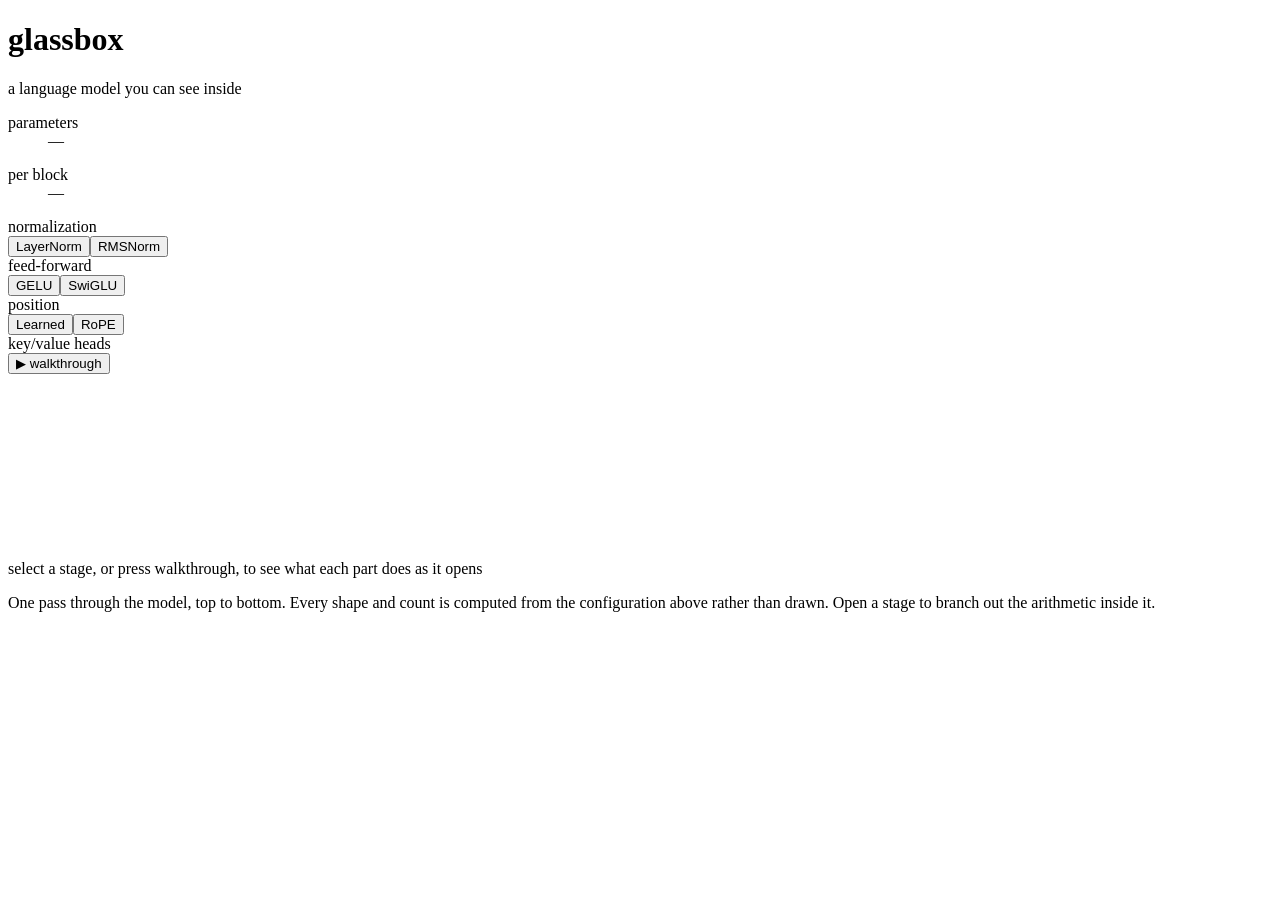
==== glassbox/viz/static/index.html @ cc8e6e57 "feature: visualizer page structure" ====
<!doctype html>
<html lang="en">
<head>
<meta charset="utf-8">
<meta name="viewport" content="width=device-width, initial-scale=1">
<title>glassbox</title>
<link rel="preconnect" href="https://fonts.googleapis.com">
<link rel="preconnect" href="https://fonts.gstatic.com" crossorigin>
<link href="https://fonts.googleapis.com/css2?family=Julius+Sans+One&family=IBM+Plex+Mono:wght@400;450;500;600&display=swap" rel="stylesheet">
<link rel="stylesheet" href="/static/app.css">
</head>
<body>

<header class="mast">
  <div>
    <h1><span>glassbox</span></h1>
    <p class="sub" id="subtitle">a language model you can see inside</p>
  </div>
  <div class="mast-right">
    <dl class="stat"><dt>parameters</dt><dd id="stat-params">—</dd></dl>
    <dl class="stat"><dt>per block</dt><dd id="stat-layer">—</dd></dl>
  </div>
</header>

<div class="bar">
  <div class="control" data-field="norm">
    <span class="control-name">normalization</span>
    <div class="seg"><button data-value="layernorm">LayerNorm</button><button data-value="rmsnorm">RMSNorm</button></div>
  </div>
  <div class="control" data-field="activation">
    <span class="control-name">feed-forward</span>
    <div class="seg"><button data-value="gelu">GELU</button><button data-value="swiglu">SwiGLU</button></div>
  </div>
  <div class="control" data-field="pos_encoding">
    <span class="control-name">position</span>
    <div class="seg"><button data-value="learned">Learned</button><button data-value="rope">RoPE</button></div>
  </div>
  <div class="control" data-field="n_kv_heads">
    <span class="control-name">key/value heads</span>
    <div class="seg" id="kv-seg"></div>
  </div>
  <div class="bar-spacer"></div>
  <button id="play" class="play">▶ walkthrough</button>
  <div class="breakdown" id="breakdown"></div>
</div>

<p class="note" id="preset-note"></p>

<main>
  <svg class="signal" id="signal" aria-hidden="true"><path/></svg>
  <aside class="detail" id="detail">
    <div class="detail-empty">
      <p class="detail-hint">select a stage, or press walkthrough, to see what
        each part does as it opens</p>
    </div>
  </aside>

  <div class="canvas">
    <p class="lede">One pass through the model, top to bottom. Every shape and
      count is computed from the configuration above rather than drawn. Open a
      stage to branch out the arithmetic inside it.</p>
    <div class="flow" id="diagram" aria-live="polite"></div>
  </div>
</main>

<script src="/static/app.js"></script>
</body>
</html>
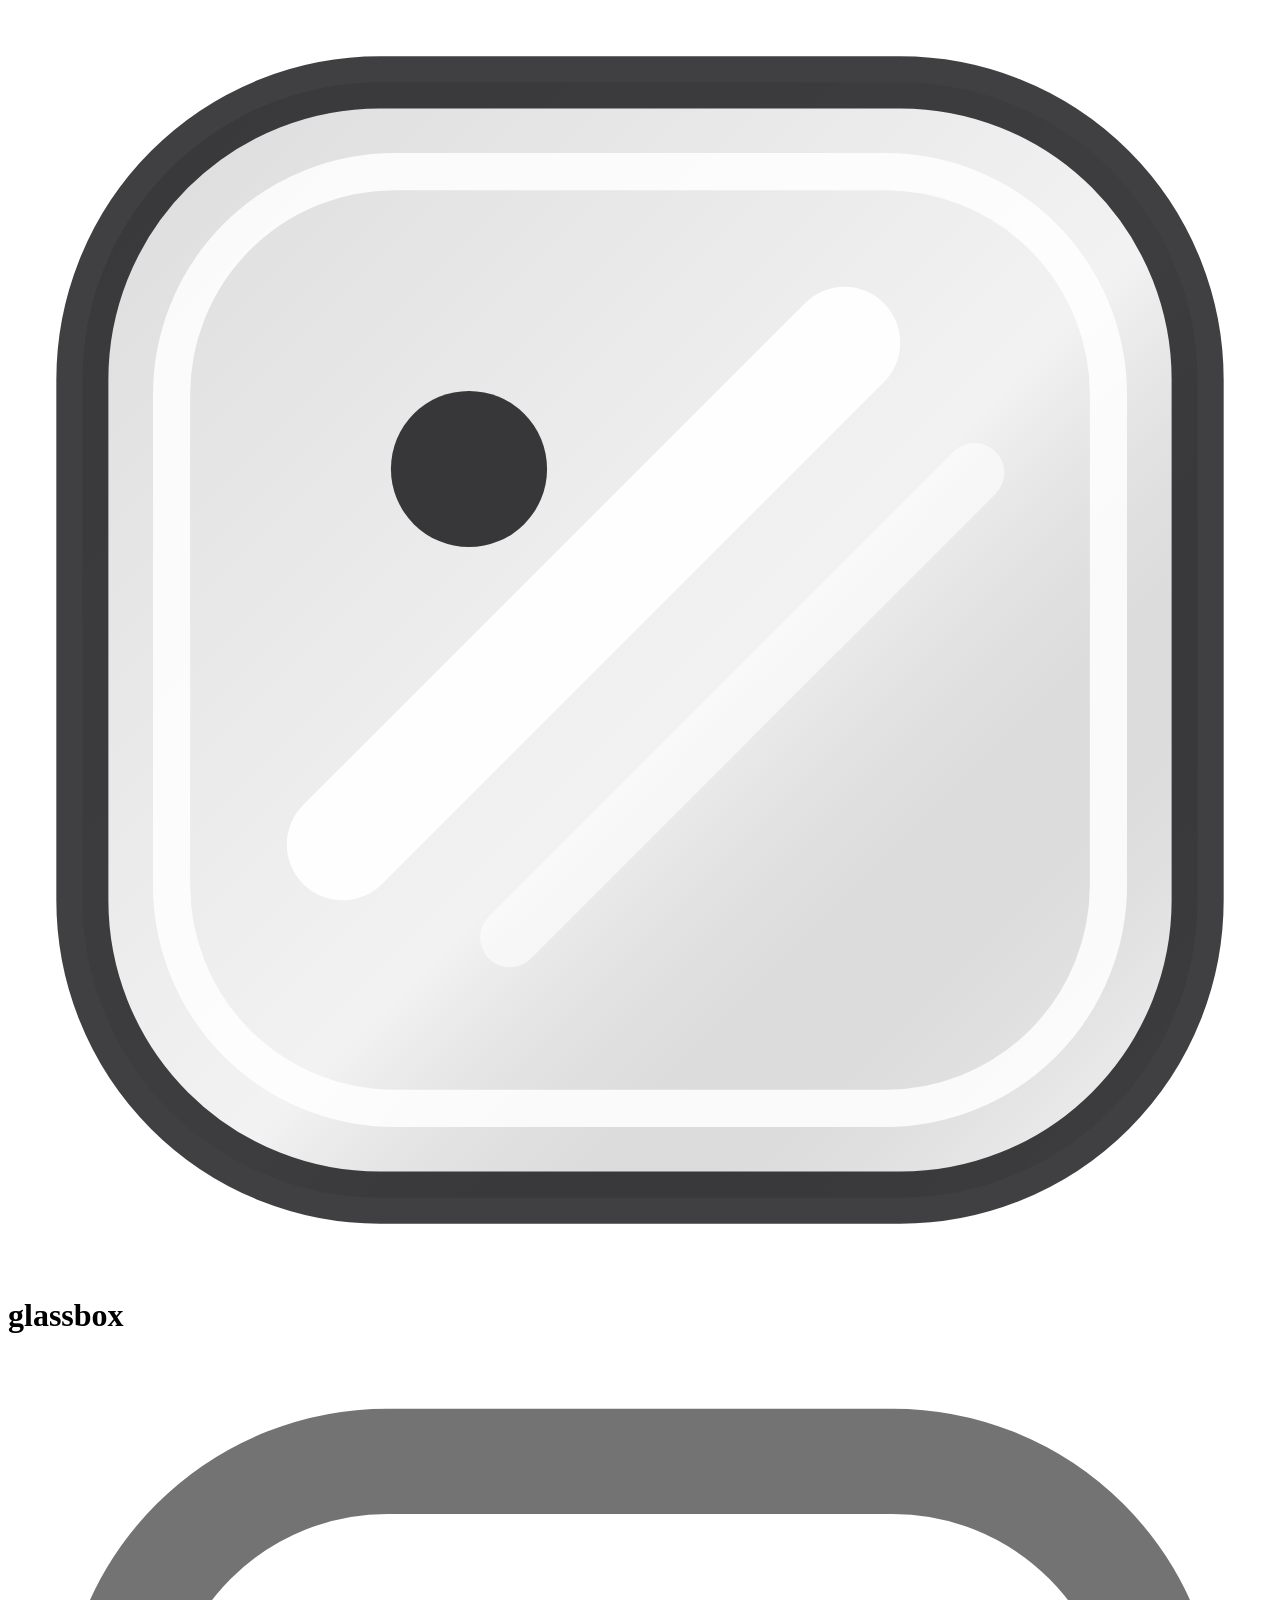
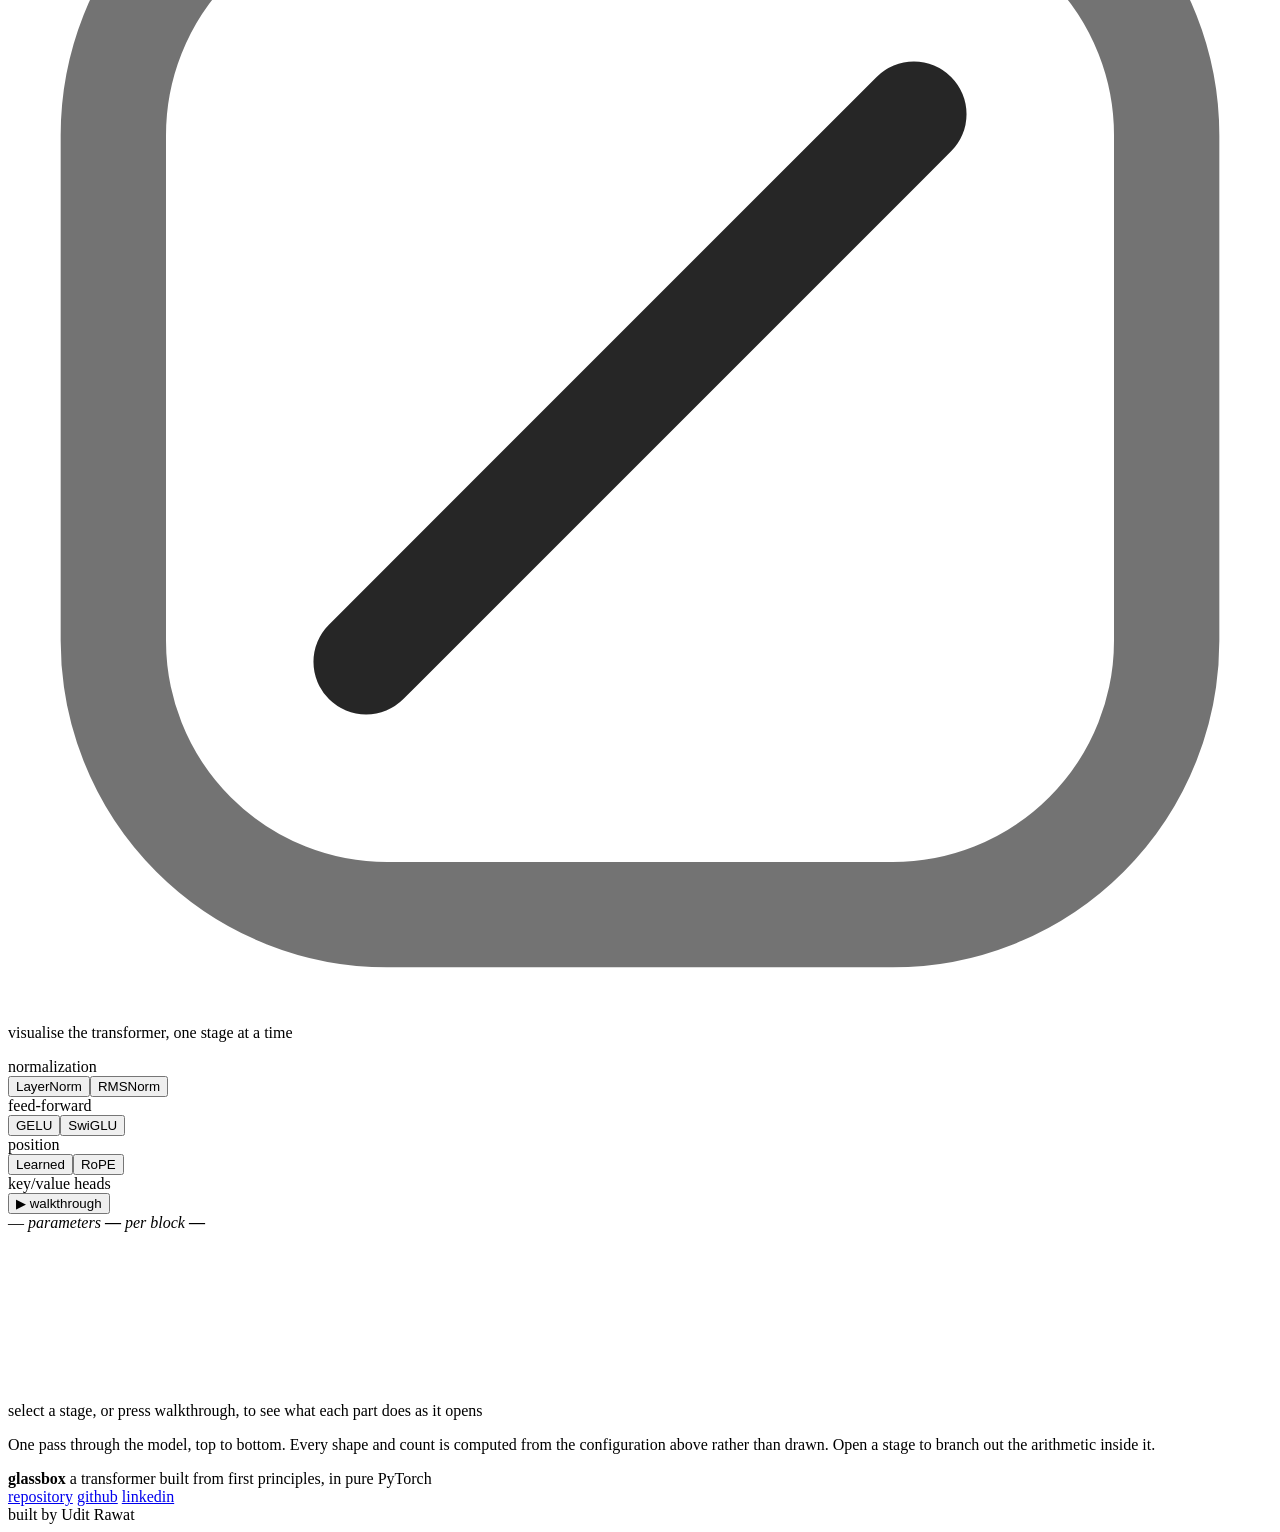
==== commit d6b3dea6: "feature: centred wordmark with a glass glyph, tagline and footer" ====
--- a/glassbox/viz/static/index.html
+++ b/glassbox/viz/static/index.html
@@ -12,39 +12,69 @@
 <body>
 
 <header class="mast">
-  <div>
+  <div class="wordmark">
+    <svg class="glyph" viewBox="0 0 34 34" aria-hidden="true">
+      <defs>
+        <linearGradient id="pane" x1="0" y1="0" x2="1" y2="1">
+          <stop offset="0" stop-color="#000" stop-opacity=".14"/>
+          <stop offset=".55" stop-color="#000" stop-opacity=".05"/>
+          <stop offset="1" stop-color="#fff" stop-opacity=".5"/>
+        </linearGradient>
+      </defs>
+      <rect x="2" y="2" width="30" height="30" rx="8" fill="url(#pane)"
+            stroke="#111114" stroke-opacity=".8" stroke-width="1.4"/>
+      <rect x="4.4" y="4.4" width="25.2" height="25.2" rx="6" fill="none"
+            stroke="#fff" stroke-opacity=".85"/>
+      <path d="M9 22.5 L22.5 9" stroke="#fff" stroke-opacity=".95"
+            stroke-width="3" stroke-linecap="round"/>
+      <path d="M13.5 25 L26 12.5" stroke="#fff" stroke-opacity=".6"
+            stroke-width="1.6" stroke-linecap="round"/>
+      <circle cx="12.4" cy="12.4" r="2.1" fill="#111114" fill-opacity=".82"/>
+    </svg>
     <h1><span>glassbox</span></h1>
-    <p class="sub" id="subtitle">a language model you can see inside</p>
   </div>
-  <div class="mast-right">
-    <dl class="stat"><dt>parameters</dt><dd id="stat-params">—</dd></dl>
-    <dl class="stat"><dt>per block</dt><dd id="stat-layer">—</dd></dl>
-  </div>
+  <p class="tagline">
+    <svg class="tag-glyph" viewBox="0 0 12 12" aria-hidden="true">
+      <rect x="1" y="1" width="10" height="10" rx="2.6" fill="none"
+            stroke="currentColor" stroke-opacity=".55"/>
+      <path d="M3.4 8.6 L8.6 3.4" stroke="currentColor" stroke-opacity=".85"
+            stroke-linecap="round"/>
+    </svg>
+    visualise the transformer, one stage at a time
+  </p>
 </header>
 
 <div class="bar">
-  <div class="control" data-field="norm">
-    <span class="control-name">normalization</span>
-    <div class="seg"><button data-value="layernorm">LayerNorm</button><button data-value="rmsnorm">RMSNorm</button></div>
+  <div class="bar-row">
+    <div class="control" data-field="norm">
+      <span class="control-name">normalization</span>
+      <div class="seg"><button data-value="layernorm">LayerNorm</button><button data-value="rmsnorm">RMSNorm</button></div>
+    </div>
+    <div class="control" data-field="activation">
+      <span class="control-name">feed-forward</span>
+      <div class="seg"><button data-value="gelu">GELU</button><button data-value="swiglu">SwiGLU</button></div>
+    </div>
+    <div class="control" data-field="pos_encoding">
+      <span class="control-name">position</span>
+      <div class="seg"><button data-value="learned">Learned</button><button data-value="rope">RoPE</button></div>
+    </div>
+    <div class="control" data-field="n_kv_heads">
+      <span class="control-name">key/value heads</span>
+      <div class="seg" id="kv-seg"></div>
+    </div>
+    <div class="bar-spacer"></div>
+    <button id="play" class="play">▶ walkthrough</button>
   </div>
-  <div class="control" data-field="activation">
-    <span class="control-name">feed-forward</span>
-    <div class="seg"><button data-value="gelu">GELU</button><button data-value="swiglu">SwiGLU</button></div>
+
+  <div class="bar-row bar-facts">
+    <span class="fact" id="model-name">—</span>
+    <span class="fact"><em>parameters</em> <b id="stat-params">—</b></span>
+    <span class="fact"><em>per block</em> <b id="stat-layer">—</b></span>
+    <div class="breakdown" id="breakdown"></div>
+    <div class="bar-spacer"></div>
+    <span class="fact note" id="preset-note"></span>
   </div>
-  <div class="control" data-field="pos_encoding">
-    <span class="control-name">position</span>
-    <div class="seg"><button data-value="learned">Learned</button><button data-value="rope">RoPE</button></div>
-  </div>
-  <div class="control" data-field="n_kv_heads">
-    <span class="control-name">key/value heads</span>
-    <div class="seg" id="kv-seg"></div>
-  </div>
-  <div class="bar-spacer"></div>
-  <button id="play" class="play">▶ walkthrough</button>
-  <div class="breakdown" id="breakdown"></div>
 </div>
-
-<p class="note" id="preset-note"></p>
 
 <main>
   <svg class="signal" id="signal" aria-hidden="true"><path/></svg>
@@ -63,6 +93,19 @@
   </div>
 </main>
 
+<footer class="foot">
+  <div>
+    <strong>glassbox</strong>
+    <span>a transformer built from first principles, in pure PyTorch</span>
+  </div>
+  <nav>
+    <a href="https://github.com/udit-rawat/glassbox">repository</a>
+    <a href="https://github.com/udit-rawat">github</a>
+    <a href="https://www.linkedin.com/in/udit-rawat" data-needs-url="linkedin">linkedin</a>
+  </nav>
+  <span class="by">built by Udit Rawat</span>
+</footer>
+
 <script src="/static/app.js"></script>
 </body>
 </html>
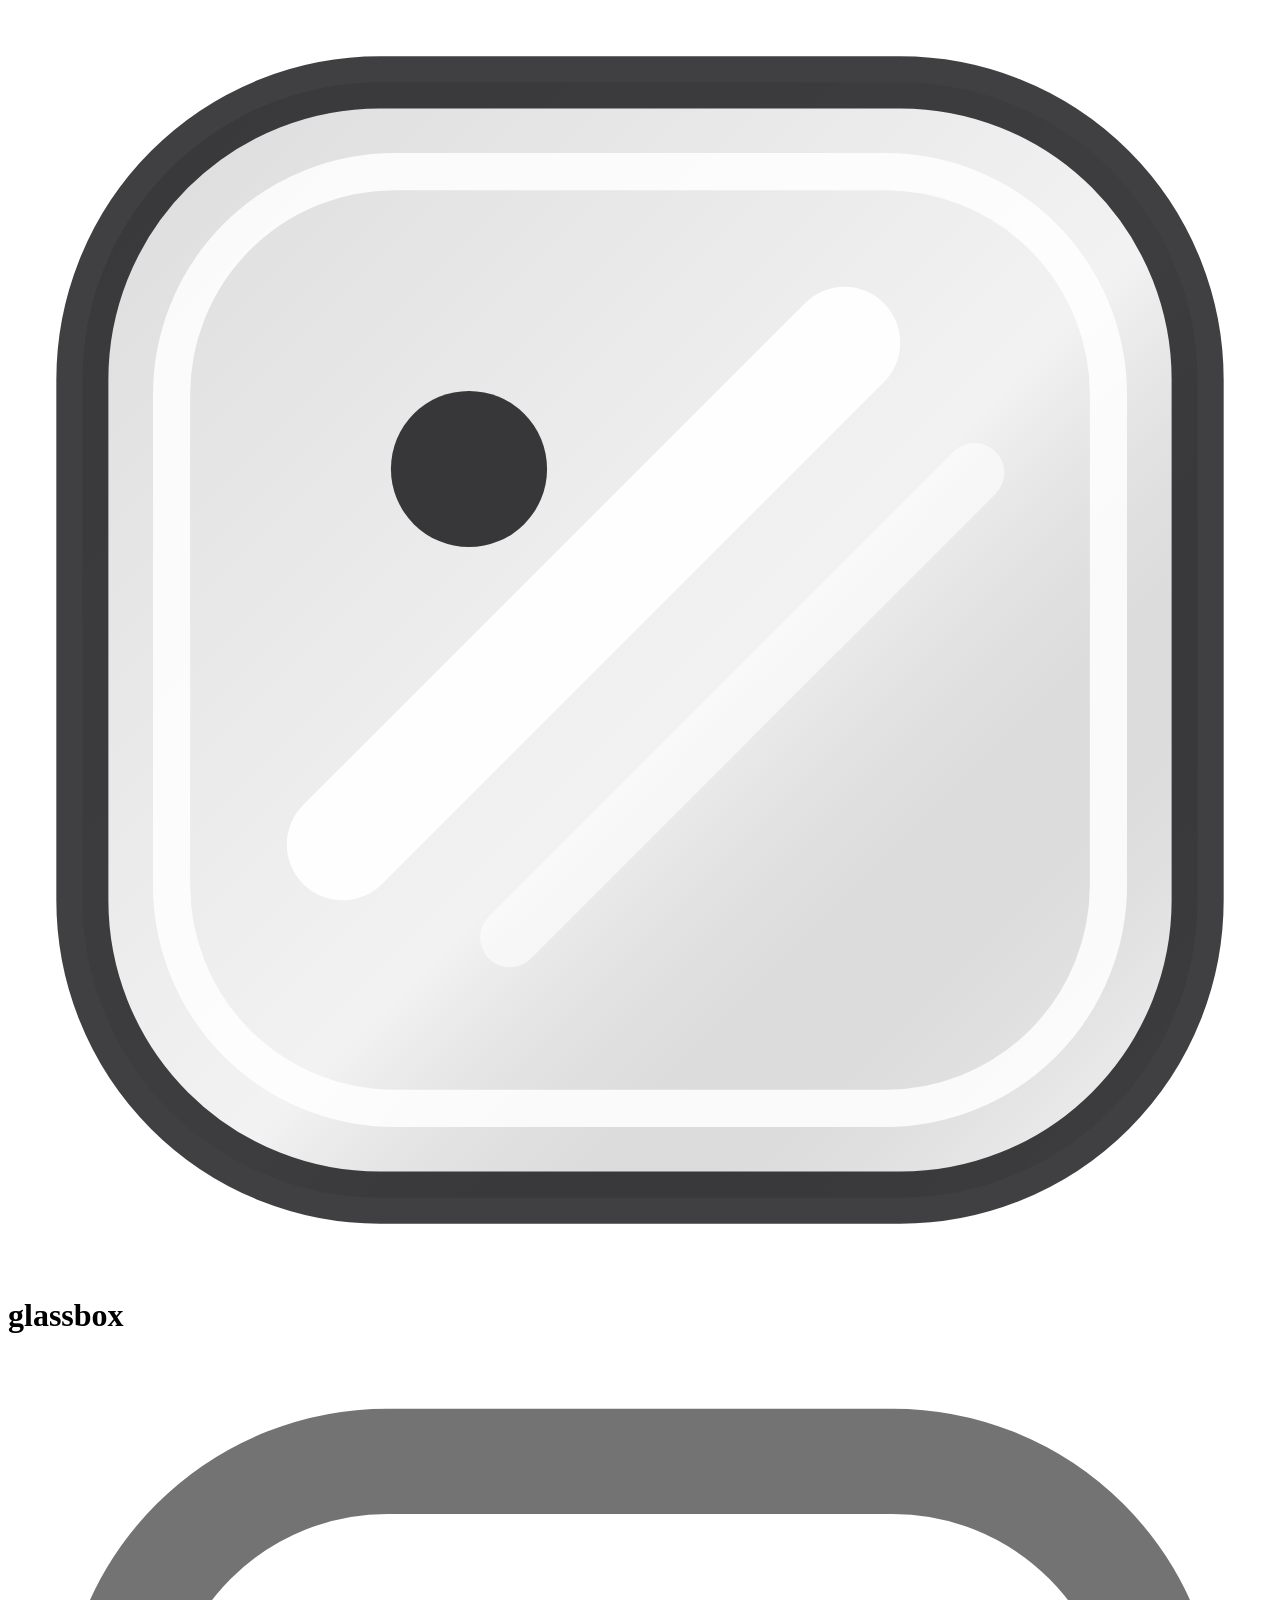
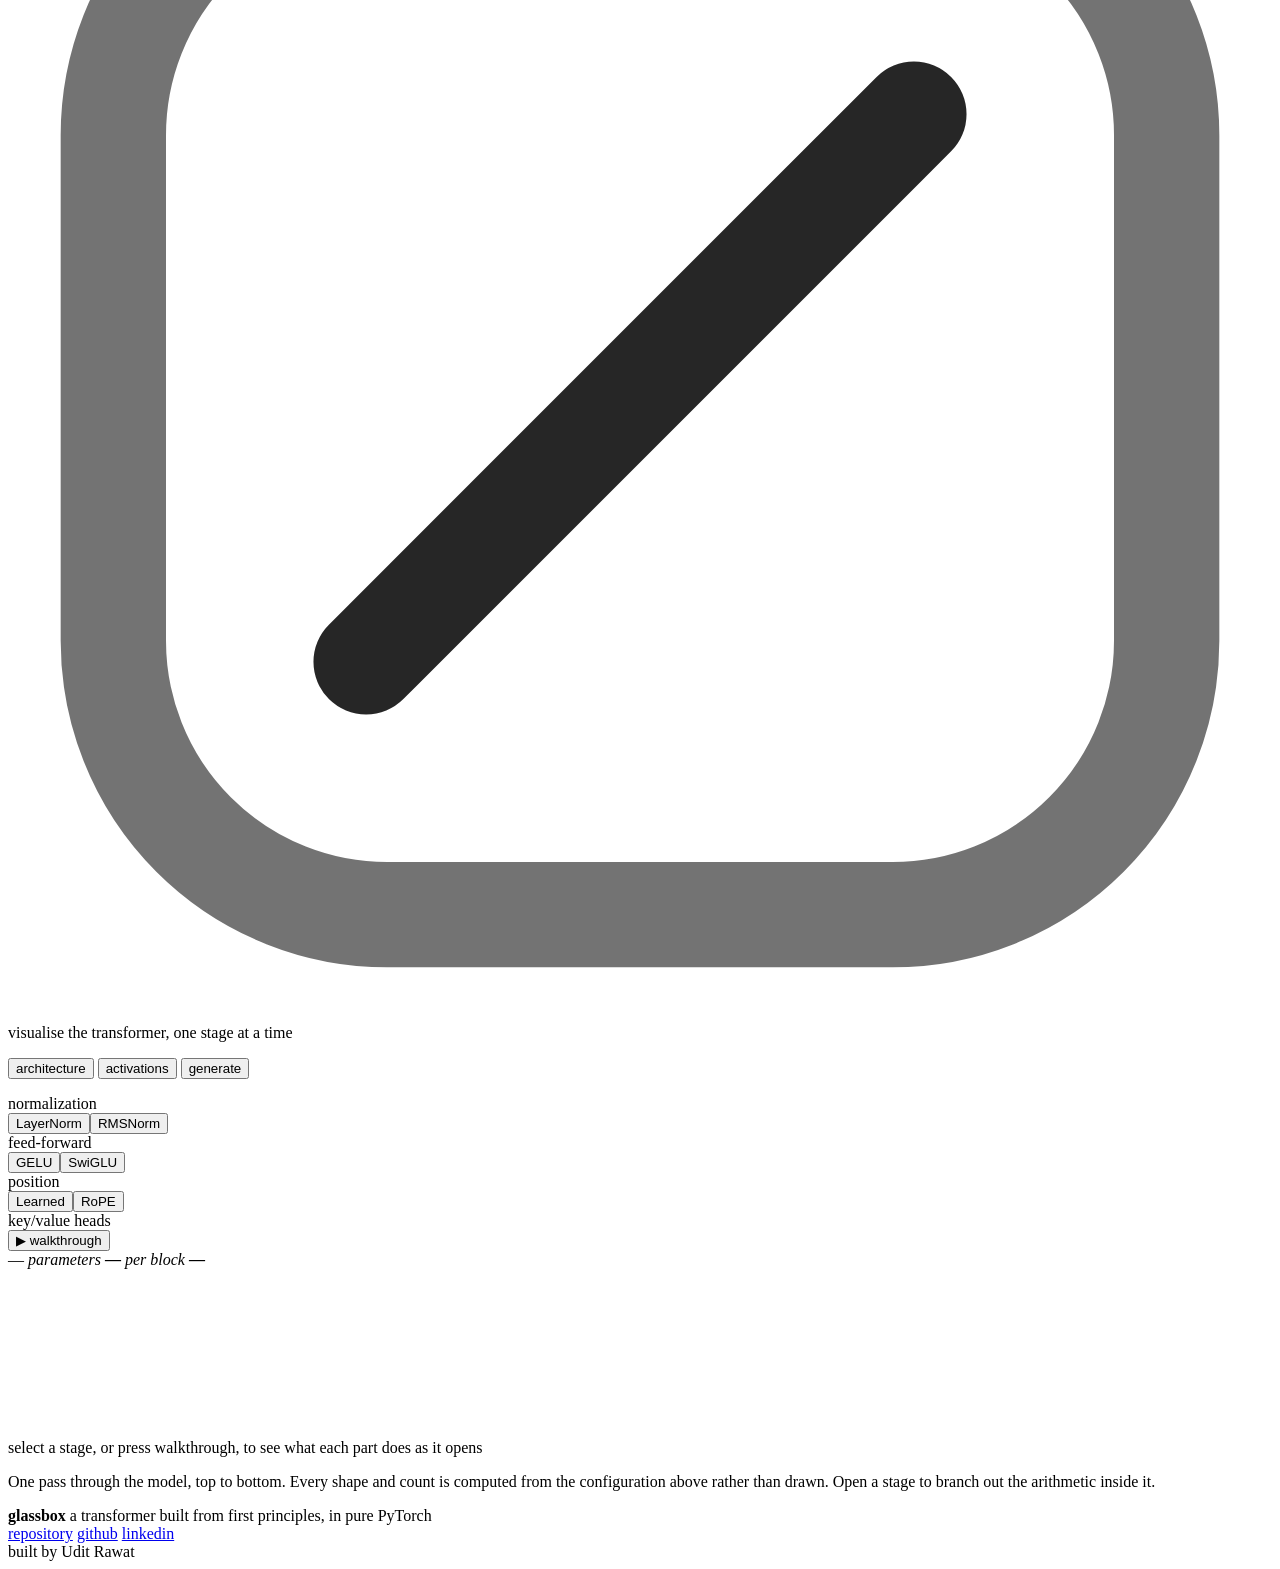
==== commit fe3bdd4d: "feature: favicon, correct linkedin url and deep-linkable views" ====
--- a/glassbox/viz/static/index.html
+++ b/glassbox/viz/static/index.html
@@ -3,7 +3,8 @@
 <head>
 <meta charset="utf-8">
 <meta name="viewport" content="width=device-width, initial-scale=1">
-<title>glassbox</title>
+<title>glassbox — visualise the transformer</title>
+<link rel="icon" href="data:image/svg+xml,%3Csvg%20xmlns%3D%22http%3A%2F%2Fwww.w3.org%2F2000%2Fsvg%22%20viewBox%3D%220%200%2032%2032%22%3E%3Crect%20width%3D%2232%22%20height%3D%2232%22%20rx%3D%228%22%20fill%3D%22%230b0b0d%22%2F%3E%3Cpath%20d%3D%22M7%2023L23%207%22%20stroke%3D%22%23fff%22%20stroke-width%3D%224.2%22%20stroke-linecap%3D%22round%22%20opacity%3D%22.95%22%2F%3E%3Cpath%20d%3D%22M13.5%2026.5L26.5%2013.5%22%20stroke%3D%22%23fff%22%20stroke-width%3D%222%22%20stroke-linecap%3D%22round%22%20opacity%3D%22.42%22%2F%3E%3Ccircle%20cx%3D%2210.8%22%20cy%3D%2210.8%22%20r%3D%222.7%22%20fill%3D%22%23fff%22%20opacity%3D%22.9%22%2F%3E%3C%2Fsvg%3E">
 <link rel="preconnect" href="https://fonts.googleapis.com">
 <link rel="preconnect" href="https://fonts.gstatic.com" crossorigin>
 <link href="https://fonts.googleapis.com/css2?family=Julius+Sans+One&family=IBM+Plex+Mono:wght@400;450;500;600&display=swap" rel="stylesheet">
@@ -42,9 +43,15 @@
     </svg>
     visualise the transformer, one stage at a time
   </p>
+  <nav class="modes" id="modes">
+    <button data-mode="architecture" aria-pressed="true">architecture</button>
+    <button data-mode="activations" aria-pressed="false">activations</button>
+    <button data-mode="generate" aria-pressed="false">generate</button>
+  </nav>
+  <p class="status" id="status"><i></i><span></span></p>
 </header>
 
-<div class="bar">
+<div class="bar" data-for="architecture">
   <div class="bar-row">
     <div class="control" data-field="norm">
       <span class="control-name">normalization</span>
@@ -76,7 +83,7 @@
   </div>
 </div>
 
-<main>
+<main data-view="architecture">
   <svg class="signal" id="signal" aria-hidden="true"><path/></svg>
   <aside class="detail" id="detail">
     <div class="detail-empty">
@@ -93,6 +100,76 @@
   </div>
 </main>
 
+<section class="view" data-view="activations" hidden>
+  <div class="prompt-bar">
+    <input id="ins-prompt" type="text" spellcheck="false"
+           value="ROMEO:&#10;What is th" aria-label="prompt">
+    <select id="ins-model" aria-label="model"></select>
+    <button id="ins-run" class="run">inspect</button>
+  </div>
+
+  <div class="act-wrap">
+    <div class="act-tokens">
+      <span class="cap">tokens · click one to inspect that position</span>
+      <div id="tokens" class="tokens"></div>
+    </div>
+
+    <div class="act-main">
+      <section class="pane">
+        <header class="pane-head">
+          <span class="cap">attention · layer by head</span>
+          <div class="sortby">
+            <span>sort</span>
+            <button data-sort="layer" aria-pressed="true">layer</button>
+            <button data-sort="mean_distance" aria-pressed="false">distance</button>
+            <button data-sort="previous_token" aria-pressed="false">prev-token</button>
+            <button data-sort="entropy" aria-pressed="false">entropy</button>
+          </div>
+        </header>
+        <div id="grid" class="grid"></div>
+      </section>
+
+      <section class="pane">
+        <header class="pane-head"><span class="cap" id="head-cap">selected head</span></header>
+        <div class="detail-head">
+          <div class="heat-wrap">
+            <canvas id="heat" class="heat"></canvas>
+            <div id="heat-axis-y" class="axis axis-y"></div>
+            <div id="heat-axis-x" class="axis axis-x"></div>
+          </div>
+          <p class="readout" id="readout">hover the map to read a weight</p>
+          <div class="stats" id="head-stats"></div>
+        </div>
+      </section>
+    </div>
+
+    <section class="pane">
+      <header class="pane-head"><span class="cap" id="lens-cap">logit lens · what the model would say at each depth</span></header>
+      <div id="lens" class="lens"></div>
+    </section>
+
+    <section class="pane">
+      <header class="pane-head"><span class="cap" id="pred-cap">next token</span></header>
+      <div id="preds" class="preds"></div>
+    </section>
+  </div>
+</section>
+
+<section class="view" data-view="generate" hidden>
+  <div class="prompt-bar">
+    <input id="gen-prompt" type="text" spellcheck="false"
+           value="ROMEO:" aria-label="prompt">
+    <select id="gen-model" aria-label="model"></select>
+    <button id="gen-run" class="run">generate</button>
+  </div>
+  <div class="gen-wrap">
+    <p class="cap gen-note">same prompt, same seed, one architecture at a time.
+      switch the model to see what the four Phase 2 changes are actually worth.</p>
+    <div class="gen-meta" id="gen-meta"></div>
+    <pre id="gen-out" class="gen-out">press generate</pre>
+  </div>
+</section>
+
 <footer class="foot">
   <div>
     <strong>glassbox</strong>
@@ -101,7 +178,7 @@
   <nav>
     <a href="https://github.com/udit-rawat/glassbox">repository</a>
     <a href="https://github.com/udit-rawat">github</a>
-    <a href="https://www.linkedin.com/in/udit-rawat" data-needs-url="linkedin">linkedin</a>
+    <a href="https://www.linkedin.com/in/udit-r/">linkedin</a>
   </nav>
   <span class="by">built by Udit Rawat</span>
 </footer>
